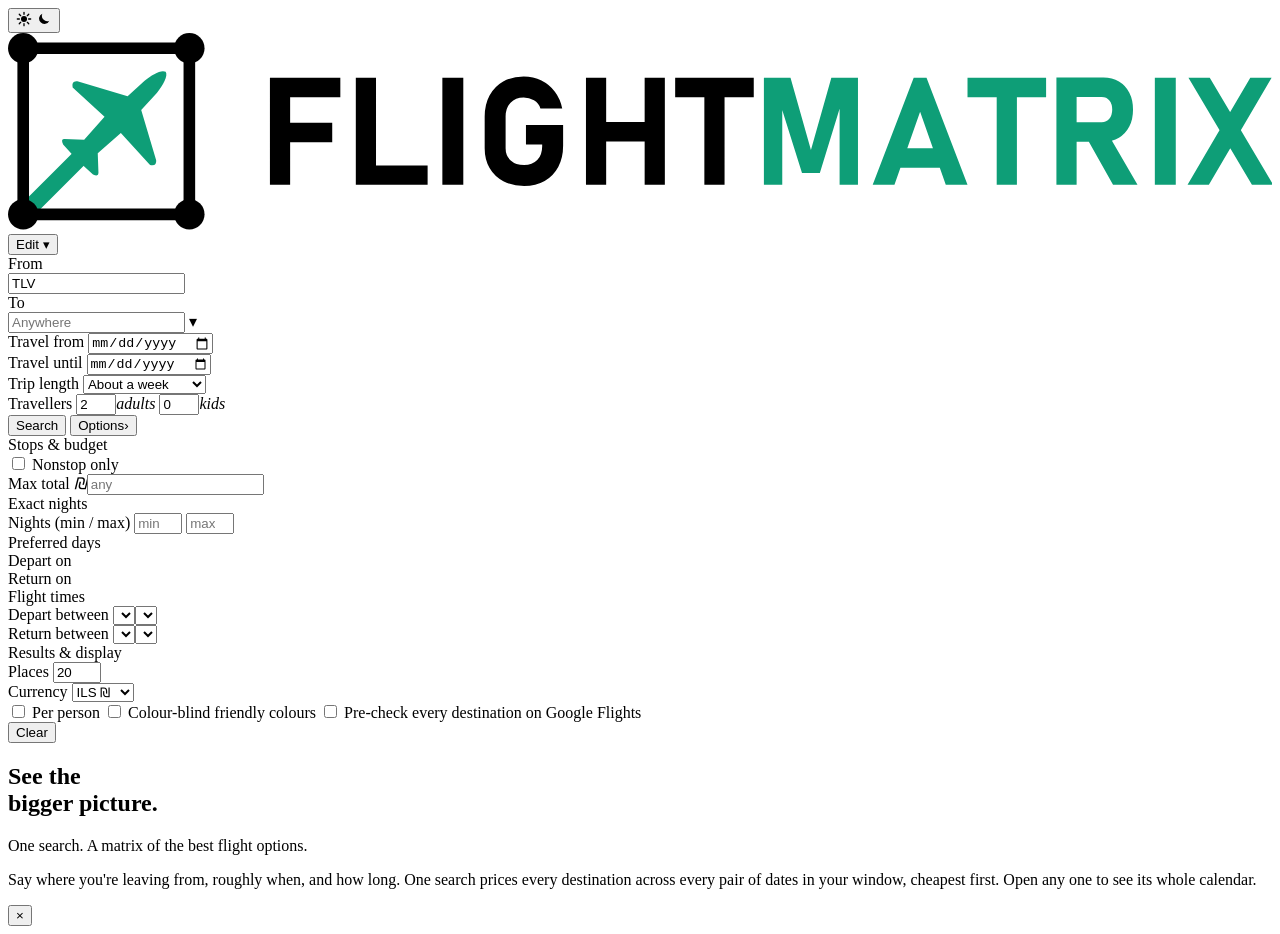
==== frontend/index.html @ 22c7d85c "Search bar: replace the "When" preset with the actual date fields The "When" dropdown ("Anytime (nex" ====
<!DOCTYPE html>
<html lang="en">
<head>
<meta charset="utf-8" />
<meta name="viewport" content="width=device-width, initial-scale=1, viewport-fit=cover" />

<title>FlightMatrix: compare flight prices across destinations and dates at once</title>
<meta name="description" content="A flexible-date fare board. Pick a travel period and a trip length, and see every departure and return date pair for many destinations side by side, cheapest dates greenest." />

<meta property="og:type" content="website" />
<meta property="og:site_name" content="FlightMatrix" />
<meta property="og:title" content="FlightMatrix: compare flight prices across destinations and dates at once" />
<meta property="og:description" content="A flexible-date fare board. Pick a travel period and a trip length, and see every departure and return date pair for many destinations side by side." />
<meta name="twitter:card" content="summary" />

<!-- TODO before launch, both need the real public origin and cannot be inferred from the
     repo: <link rel="canonical" href="https://HOST/" /> and <meta property="og:url" ... />.
     A wrong canonical is worse than none, so they are omitted rather than guessed.
     og:image also needs a real 1200x630 asset; twitter:card is "summary" until then. -->

<link rel="icon" href="/static/favicon.svg" type="image/svg+xml" />
<link rel="preload" href="/static/fonts/Geist-Regular.woff2" as="font" type="font/woff2" crossorigin />
<link rel="preload" href="/static/fonts/Geist-Medium.woff2" as="font" type="font/woff2" crossorigin />
<link rel="stylesheet" href="/static/styles.css" />
</head>
<body>

<header class="controls">
  <button id="themetoggle" class="theme-btn" type="button" aria-label="Switch between light and dark">
    <svg class="i-sun" viewBox="0 0 24 24" aria-hidden="true" width="16" height="16"><circle cx="12" cy="12" r="4.5" fill="currentColor"/><g stroke="currentColor" stroke-width="2" stroke-linecap="round"><path d="M12 2v3M12 19v3M2 12h3M19 12h3M4.9 4.9l2.1 2.1M17 17l2.1 2.1M19.1 4.9L17 7M7 17l-2.1 2.1"/></g></svg>
    <svg class="i-moon" viewBox="0 0 24 24" aria-hidden="true" width="16" height="16"><path fill="currentColor" d="M20 14.5A8 8 0 0 1 9.5 4a8 8 0 1 0 10.5 10.5Z"/></svg>
  </button>
  <div class="controls-primary">
    <!-- The compact lockup: mark plus wordmark, no tagline. The full lockup cannot go in
         this row at any height the row allows, since its tagline caps come out at 24/346
         of the lockup height, i.e. 2.4px at 34px. Inlined rather than <img src> because
         the ink is currentColor and inherits --text-primary; an image cannot see
         [data-theme] on <html> and would keep the light ink after a manual toggle.
         Written by brand/build_logo.py; do not edit between the markers. -->
    <span class="brand"><!-- fm-logo:start -->
      <svg xmlns="http://www.w3.org/2000/svg" viewBox="0 0 283 44" role="img" aria-label="FlightMatrix">
        <!-- Compact lockup for UI chrome: no tagline, ink inherited. Generated by build_logo.py. -->
        <path d="M3.4 40.6L21.77 22.23" fill="none" stroke="#0E9E77" stroke-width="3.8" stroke-linecap="round"/>
        <path d="M3.4 3.4H40.6M3.4 40.6H40.6M3.4 3.4V40.6M40.6 3.4V40.6" fill="none" stroke="currentColor" stroke-width="2.6"/>
        <g fill="currentColor"><circle cx="3.4" cy="3.4" r="3.4"/><circle cx="40.6" cy="3.4" r="3.4"/><circle cx="3.4" cy="40.6" r="3.4"/><circle cx="40.6" cy="40.6" r="3.4"/></g>
        <path d="M 35.30 8.70 C 35.90 9.62 34.69 11.74 33.32 13.42 L 29.82 17.22 L 33.17 28.47 Q 33.32 29.84 31.80 29.53 L 25.26 22.39 L 20.09 26.95 L 20.25 31.36 Q 20.25 32.27 19.03 31.66 L 15.53 28.47 L 12.34 24.97 Q 11.73 23.75 12.64 23.75 L 17.05 23.91 L 21.61 18.74 L 14.47 12.20 Q 14.16 10.68 15.53 10.83 L 26.78 14.18 L 30.58 10.68 C 32.26 9.31 34.38 8.10 35.30 8.70 Z" fill="#0E9E77"/>
        <path fill="currentColor" transform="translate(56.0 34.0) scale(0.016506 -0.016506)" d="M160.0 0.0V1454.0H434.0V0.0ZM260.0 577.0V841.0H1005.0V577.0ZM260.0 1190.0V1454.0H1115.0V1190.0ZM1325.0 0.0V1454.0H1599.0V0.0ZM1447.0 0.0V264.0H2299.0V0.0ZM2783.0 1454.0V0.0H2499.0V1454.0ZM3633.0 813.0H4137.0V529.0Q4137.0 365.0 4071.0 242.5Q4005.0 120.0 3886.6 52.5Q3768.1 -15.0 3608.1 -15.0Q3447.1 -15.0 3326.5 48.5Q3206.0 112.0 3139.5 227.5Q3073.0 343.0 3073.0 497.0V926.0Q3073.0 1090.0 3139.0 1212.0Q3205.0 1334.0 3323.5 1401.5Q3442.0 1469.0 3602.1 1469.0Q3734.1 1469.0 3842.8 1415.0Q3951.4 1361.0 4025.2 1264.0Q4099.0 1167.0 4125.0 1037.0H3829.0Q3807.0 1108.0 3741.6 1146.5Q3676.3 1185.0 3602.0 1185.0Q3490.9 1185.0 3424.0 1113.9Q3357.0 1042.7 3357.0 926.0V497.0Q3357.0 393.6 3425.8 331.3Q3494.6 269.0 3607.6 269.0Q3719.0 269.0 3786.0 336.6Q3853.0 404.1 3853.0 525.0V549.0H3633.0ZM5243.0 0.0V1454.0H5517.0V0.0ZM4447.0 0.0V1454.0H4721.0V0.0ZM4574.0 589.0V853.0H5421.0V589.0ZM6053.0 0.0V1335.0H6327.0V0.0ZM5657.0 1190.0V1454.0H6723.0V1190.0Z"/>
        <path fill="#0E9E77" transform="translate(166.6 34.0) scale(0.016506 -0.016506)" d="M798.0 474.0 1075.0 1454.0H1436.0V0.0H1187.0V1129.0L1197.0 1065.0L919.0 162.0H677.0L399.0 1045.0L409.0 1129.0V0.0H160.0V1454.0H521.0ZM1636.0 0.0 2192.0 1454.0H2366.0L2922.0 0.0H2627.0L2279.0 993.0L1931.0 0.0ZM1903.0 233.0V497.0H2668.0V233.0ZM3318.0 0.0V1335.0H3592.0V0.0ZM2922.0 1190.0V1454.0H3988.0V1190.0ZM4237.0 585.0V849.0H4743.0Q4807.0 849.0 4845.5 896.0Q4884.0 943.0 4885.0 1020.0Q4885.0 1097.0 4846.5 1144.0Q4808.0 1191.0 4743.0 1191.0H4237.0V1455.0H4765.0Q4886.0 1455.0 4976.5 1401.0Q5067.0 1347.0 5117.0 1249.0Q5167.0 1151.0 5167.0 1020.0Q5167.0 889.0 5116.5 791.0Q5066.0 693.0 4976.0 639.0Q4886.0 585.0 4765.0 585.0ZM4128.0 0.0V1455.0H4402.0V0.0ZM4896.0 0.0 4543.0 630.0 4836.0 676.0 5228.0 0.0ZM5747.0 1454.0V0.0H5463.0V1454.0ZM6780.0 0.0 6428.0 595.0 6400.0 642.0 5919.0 1454.0H6208.0L6534.0 903.0L6572.0 838.0L7069.0 0.0ZM5907.0 0.0 6431.0 895.0 6758.0 1454.0H7047.0L6566.0 632.0L6196.0 0.0Z"/>
      </svg>
    <!-- fm-logo:end --></span>

    <!-- Mobile only: once results exist the full search bar is too tall for the screen,
         so it folds to this one-line summary. Tap to expand it back (body.search-open);
         running a search folds it again. -->
    <button type="button" id="editsearch" class="edit-search" aria-expanded="false">
      <span class="edit-search-summary" id="editsearchtext"></span>
      <span class="edit-search-cue" aria-hidden="true">Edit ▾</span>
    </button>

    <!-- The whole search in four fields. Everything else is a refinement and lives in
         Options: precise dates, exact nights, travellers, stops, price cap, weekdays,
         flight times, how many destinations. -->
    <div class="bar-group">
      <div class="field field-from">
        <label for="origin">From</label>
        <div class="origin-combo">
          <input id="origin" value="TLV" autocomplete="off" autocapitalize="characters"
                 aria-label="Search an origin city or airport" role="combobox" aria-expanded="false" aria-controls="originresults" />
          <ul class="dest-results" id="originresults" role="listbox" aria-label="Origins" hidden></ul>
        </div>
      </div>
      <div class="field field-dest">
        <label for="regionsearch">To</label>
        <div class="dest-combo" id="destcombo">
          <div class="dest-control" id="destcontrol">
            <span class="dest-tags" id="desttags"></span>
            <input type="text" id="regionsearch" class="dest-input" autocomplete="off"
                   placeholder="Anywhere" aria-label="Search a country, city or airport"
                   role="combobox" aria-expanded="false" aria-controls="destpop" />
            <span class="dest-caret" aria-hidden="true">▾</span>
          </div>
          <div class="dest-pop" id="destpop" hidden>
            <ul class="dest-results" id="destresults" role="listbox" aria-label="Matches" hidden></ul>
            <div class="dest-pop-head">
              <span>Or browse by region</span>
              <button type="button" id="regionclear" class="region-clear" hidden>clear all</button>
            </div>
            <div class="region-tree" id="regiontree" role="tree" aria-label="Restrict the search to these places">
              <span class="region-loading">loading…</span>
            </div>
          </div>
        </div>
      </div>
      <div class="field field-date field-from-date">
        <label for="depart" id="departlabel">Travel from</label>
        <input id="depart" type="date" />
      </div>
      <div class="field field-date field-until-date">
        <label for="ret" id="retlabel">Travel until</label>
        <input id="ret" type="date" />
      </div>
      <div class="field field-trip">
        <label for="tripselect">Trip length</label>
        <select id="tripselect">
          <option value="2,3">Weekend</option>
          <option value="3,4">Long weekend</option>
          <option value="6,8" selected>About a week</option>
          <option value="12,16">About two weeks</option>
          <option value="20,30">About a month</option>
          <option value="3,21">Flexible</option>
        </select>
      </div>
      <div class="field field-pax">
        <label for="adults">Travellers</label>
        <span class="pax">
          <span class="pax-cell"><input id="adults" type="number" min="1" max="9" value="2" aria-label="Adults" /><i>adults</i></span>
          <span class="pax-cell"><input id="children" type="number" min="0" max="8" value="0" aria-label="Children (2&#8211;11)" /><i>kids</i></span>
        </span>
      </div>
    </div>

    <div class="bar-group bar-actions">
      <button id="go" class="primary">Search</button>
      <button id="stop" hidden title="Stop the running search and keep what has loaded">Stop</button>
      <button type="button" id="optsbtn" class="opts-toggle" aria-expanded="false" aria-controls="advfilters">
        Options<span class="opts-chevron" aria-hidden="true">›</span>
      </button>
    </div>
  </div>

  <div class="controls-adv" id="advfilters">
    <div class="adv-group">
      <span class="adv-group-label">Stops &amp; budget</span>
      <div class="adv-fields">
        <label class="check" title="Exclude connections, including self-transfer combinations booked as separate tickets"><input type="checkbox" id="nonstop" /> Nonstop only</label>
        <div class="field field-money">
          <label for="maxprice">Max total</label>
          <span class="money-in"><i class="money-cur" id="maxpricecur" aria-hidden="true">₪</i><input id="maxprice" type="number" min="0" step="100" placeholder="any" /></span>
        </div>
      </div>
    </div>

    <div class="adv-group">
      <span class="adv-group-label">Exact nights</span>
      <div class="adv-fields">
        <div class="field field-nights">
          <label for="nmin">Nights (min / max)</label>
          <span class="nights">
            <input id="nmin" type="number" min="0" max="60" placeholder="min" />
            <input id="nmax" type="number" min="0" max="60" placeholder="max" />
          </span>
        </div>
      </div>
    </div>

    <div class="adv-group">
      <span class="adv-group-label">Preferred days</span>
      <div class="adv-fields">
        <div class="field"><label>Depart on</label><div class="dow" id="dowdep"></div></div>
        <div class="field"><label>Return on</label><div class="dow" id="dowret"></div></div>
      </div>
    </div>

    <div class="adv-group">
      <span class="adv-group-label">Flight times</span>
      <div class="adv-fields">
        <div class="field">
          <label for="dephfrom">Depart between</label>
          <span class="hours"><select id="dephfrom"></select><select id="dephto"></select></span>
        </div>
        <div class="field">
          <label for="rethfrom">Return between</label>
          <span class="hours"><select id="rethfrom"></select><select id="rethto"></select></span>
        </div>
      </div>
    </div>

    <div class="adv-group">
      <span class="adv-group-label">Results &amp; display</span>
      <div class="adv-fields">
        <div class="field field-xs">
          <label for="dests">Places</label>
          <input id="dests" type="number" min="1" max="60" value="20" />
        </div>
        <div class="field field-xs">
          <label for="currencyopt">Currency</label>
          <select id="currencyopt">
            <option value="ils">ILS ₪</option>
            <option value="eur">EUR €</option>
            <option value="usd">USD $</option>
            <option value="gbp">GBP £</option>
          </select>
        </div>
        <label class="check" title="Show each fare per traveller instead of the whole party total"><input type="checkbox" id="perpersonopt" /> Per person</label>
        <label class="check" title="Switch the fare heatmap to the green-to-red scale that stays distinct under red–green colour blindness and in greyscale"><input type="checkbox" id="cvdramp" /> Colour-blind friendly colours</label>
        <label class="check" title="After a search, cross-check every destination's cheapest cell on Google Flights in the background. Off by default. The destination you actually open is always live-priced regardless; clicking any single cell prices it on demand."><input type="checkbox" id="autoverify" /> Pre-check every destination on Google Flights</label>
      </div>
    </div>

    <div class="adv-actions">
      <button id="clearconstraints" title="Clear day, night and time constraints">Clear</button>
    </div>
  </div>
</header>

<div class="status">
  <!-- Lead line: live status on the left, colour key on the right. These used to stack as
       separate lines of grey prose above the board. #progress is empty until a search runs,
       since the first-run panel carries the orientation. -->
  <div class="status-lead">
  <span id="progress"></span>
  <span class="legend" id="legend" hidden>
    <span class="legend-key">
      <!-- The scoping caveat in five words. The full explanation lives in the first-run
           panel; this has to survive for anyone arriving on a bookmarked URL, who never
           sees that panel, because reading the ramp across destinations costs real money. -->
      <span class="legend-scope" title="A green cell is that destination's own cheapest, not the cheapest on the board. Compare destinations by price, not colour.">colour ranks within this grid</span>
      <span>cheap</span>
      <span class="swatches">
        <i style="background:var(--q0)"></i><i style="background:var(--q1)"></i><i style="background:var(--q2)"></i><i style="background:var(--q3)"></i><i style="background:var(--q4)"></i><i style="background:var(--q5)"></i><i style="background:var(--q6)"></i>
      </span>
      <span>expensive</span>
      <span class="muted"><span class="legend-best"></span> cheapest here</span>
      <span class="muted"><span class="nodata"></span> no price</span>
      <span class="muted"><span class="legend-wedge"></span> has stops</span>
    </span>
  </span>
  </div>
  <span id="stalenote" class="hint" hidden></span>
  <span id="constraintnote" class="growing" hidden></span>
  <span id="filtercount" class="growing" hidden></span>
  <span id="growing" class="growing" hidden></span>
  <span id="note" class="hint" hidden></span>
  <span id="errors" class="err"></span>
</div>

<main>
  <!-- First run: the pitch, and nothing else. This used to carry three explanatory
       entries about reading the board. The colour caveat still gets said, in the status
       legend, which is the version that survives a bookmarked URL anyway; EST vs LIVE is
       now left to the tag titles and the footnote. Hidden for good on the first search. -->
  <section class="firstrun" id="firstrun">
    <h1>See the<br>bigger picture.</h1>
    <p class="firstrun-tag">One search. A matrix of the best flight options.</p>
    <p class="firstrun-lede">
      Say where you're leaving from, roughly when, and how long. One search prices every
      destination across every pair of dates in your window, cheapest first. Open any one
      to see its whole calendar.
    </p>
  </section>

  <!-- One slim toolbar once a board exists: the list toggle, how many results, a country
       filter, currency, per person, and the table view. Currency and per person are mirrored
       in Options so they can be set before the first search (app.js keeps the pair synced). -->
  <div class="board-tools" id="boardtools" hidden>
    <button type="button" id="listtoggle" class="bt-listtoggle" aria-pressed="false"
            title="Hide the destination list and widen the grid">Hide list</button>
    <span class="bt-count" id="btcount"></span>
    <div class="ctry-combo" id="ctrycombo">
      <button type="button" class="ctry-btn" id="ctrybtn" aria-expanded="false" aria-controls="ctrypop">
        <span id="ctrylabel">All countries</span><span class="ctry-caret" aria-hidden="true">▾</span>
      </button>
      <div class="ctry-pop" id="ctrypop" role="group" aria-label="Show only these countries" hidden></div>
    </div>
    <span class="bt-spacer"></span>
    <label class="bt-currency">Currency
      <select id="currency">
        <option value="ils">ILS</option>
        <option value="eur">EUR</option>
        <option value="usd">USD</option>
        <option value="gbp">GBP</option>
      </select>
    </label>
    <label class="check bt-pp"><input type="checkbox" id="perperson" /> Per person</label>
    <button id="tabletoggle" aria-pressed="false"
            title="Switch this destination between the colour grid and a sortable table">Table</button>
  </div>

  <!-- Master–detail: a ranked list of destinations on the left, the selected one's full
       date grid on the right. On a phone the list is the whole screen and picking a row
       slides the grid in over it (body.detail-open), with a back control in the grid head. -->
  <div class="board-split" id="board">
    <aside class="dlist" id="dlist" aria-label="Destinations, cheapest first"></aside>
    <section class="ddetail" id="ddetail"></section>
    <!-- The Table toggle swaps this in for the grid pane; the list stays put. -->
    <div class="tableview" id="tableview"></div>
  </div>
  <p class="empty" id="empty" hidden></p>

  <p class="note" id="footnote" hidden>
    Round-trip totals for your party from <b>Kiwi.com</b>, comparable across destinations.
    Some of the cheapest fares are self-transfer combinations, booked as separate tickets.
  </p>
</main>

<div id="tooltip" role="tooltip"></div>

<aside id="panel" aria-live="polite">
  <button class="close" id="panelclose" aria-label="Close">&times;</button>
  <div id="panelbody"></div>
</aside>

<script src="/static/app.js"></script>
</body>
</html>
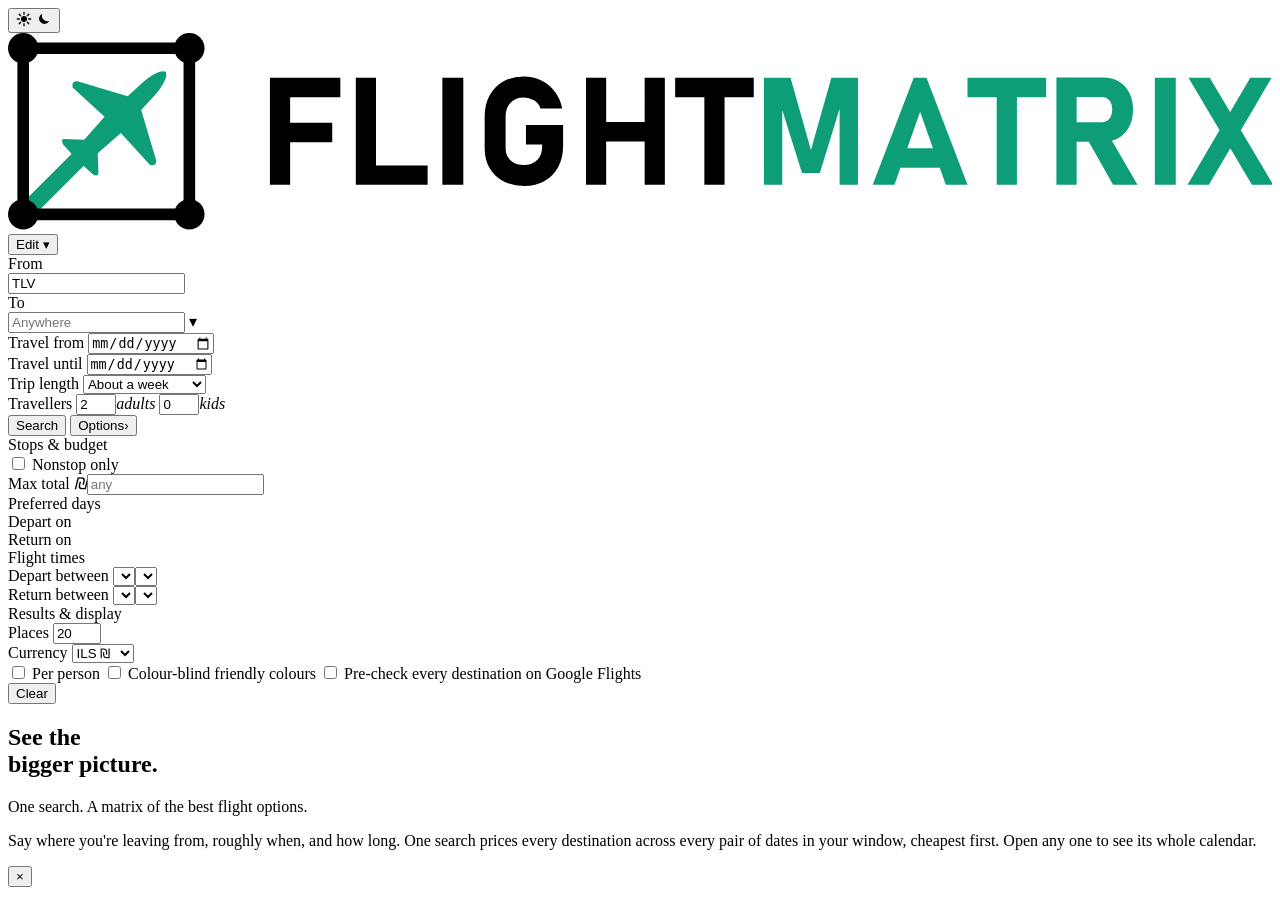
==== commit 4f6679d2: "UX polish batch: mobile field pairing, flexible nights, Kiwi wording Several small reports from the " ====
--- a/frontend/index.html
+++ b/frontend/index.html
@@ -108,6 +108,7 @@
           <option value="12,16">About two weeks</option>
           <option value="20,30">About a month</option>
           <option value="3,21">Flexible</option>
+          <option value="custom" hidden>Custom</option>
         </select>
       </div>
       <div class="field field-pax">
@@ -115,6 +116,16 @@
         <span class="pax">
           <span class="pax-cell"><input id="adults" type="number" min="1" max="9" value="2" aria-label="Adults" /><i>adults</i></span>
           <span class="pax-cell"><input id="children" type="number" min="0" max="8" value="0" aria-label="Children (2&#8211;11)" /><i>kids</i></span>
+        </span>
+      </div>
+      <!-- Only "Flexible" and the once-you've-edited-it "Custom" state need the exact
+           range spelled out -- every other preset already sets it. Hidden by default;
+           app.js shows it for those two values. -->
+      <div class="field field-nights" id="nightsinline" hidden>
+        <label for="nmin">Nights (min / max)</label>
+        <span class="nights">
+          <input id="nmin" type="number" min="0" max="60" placeholder="min" />
+          <input id="nmax" type="number" min="0" max="60" placeholder="max" />
         </span>
       </div>
     </div>
@@ -136,19 +147,6 @@
         <div class="field field-money">
           <label for="maxprice">Max total</label>
           <span class="money-in"><i class="money-cur" id="maxpricecur" aria-hidden="true">₪</i><input id="maxprice" type="number" min="0" step="100" placeholder="any" /></span>
-        </div>
-      </div>
-    </div>
-
-    <div class="adv-group">
-      <span class="adv-group-label">Exact nights</span>
-      <div class="adv-fields">
-        <div class="field field-nights">
-          <label for="nmin">Nights (min / max)</label>
-          <span class="nights">
-            <input id="nmin" type="number" min="0" max="60" placeholder="min" />
-            <input id="nmax" type="number" min="0" max="60" placeholder="max" />
-          </span>
         </div>
       </div>
     </div>
@@ -253,6 +251,12 @@
        filter, currency, per person, and the table view. Currency and per person are mirrored
        in Options so they can be set before the first search (app.js keeps the pair synced). -->
   <div class="board-tools" id="boardtools" hidden>
+    <span class="bt-viewtoggle" role="group" aria-label="Board view">
+      <button type="button" id="viewsingle" aria-pressed="true"
+              title="A ranked list of destinations; open one to see its date grid">Single</button>
+      <button type="button" id="viewmulti" aria-pressed="false"
+              title="One grid with several destinations stacked in every cell">Multi</button>
+    </span>
     <button type="button" id="listtoggle" class="bt-listtoggle" aria-pressed="false"
             title="Hide the destination list and widen the grid">Hide list</button>
     <span class="bt-count" id="btcount"></span>
@@ -284,6 +288,12 @@
     <section class="ddetail" id="ddetail"></section>
     <!-- The Table toggle swaps this in for the grid pane; the list stays put. -->
     <div class="tableview" id="tableview"></div>
+    <!-- Multi view: one combined grid. Shown instead of the list + focus layer while
+         body.show-multi is set (the Single/Multi toggle in the toolbar). -->
+    <section class="multiview" id="multiview" aria-label="Combined fare grid">
+      <div class="multi-chips" id="multichips"></div>
+      <div class="multi-wrap" id="multiwrap"><table class="matrix multi" id="multigrid"></table></div>
+    </section>
   </div>
   <p class="empty" id="empty" hidden></p>
 
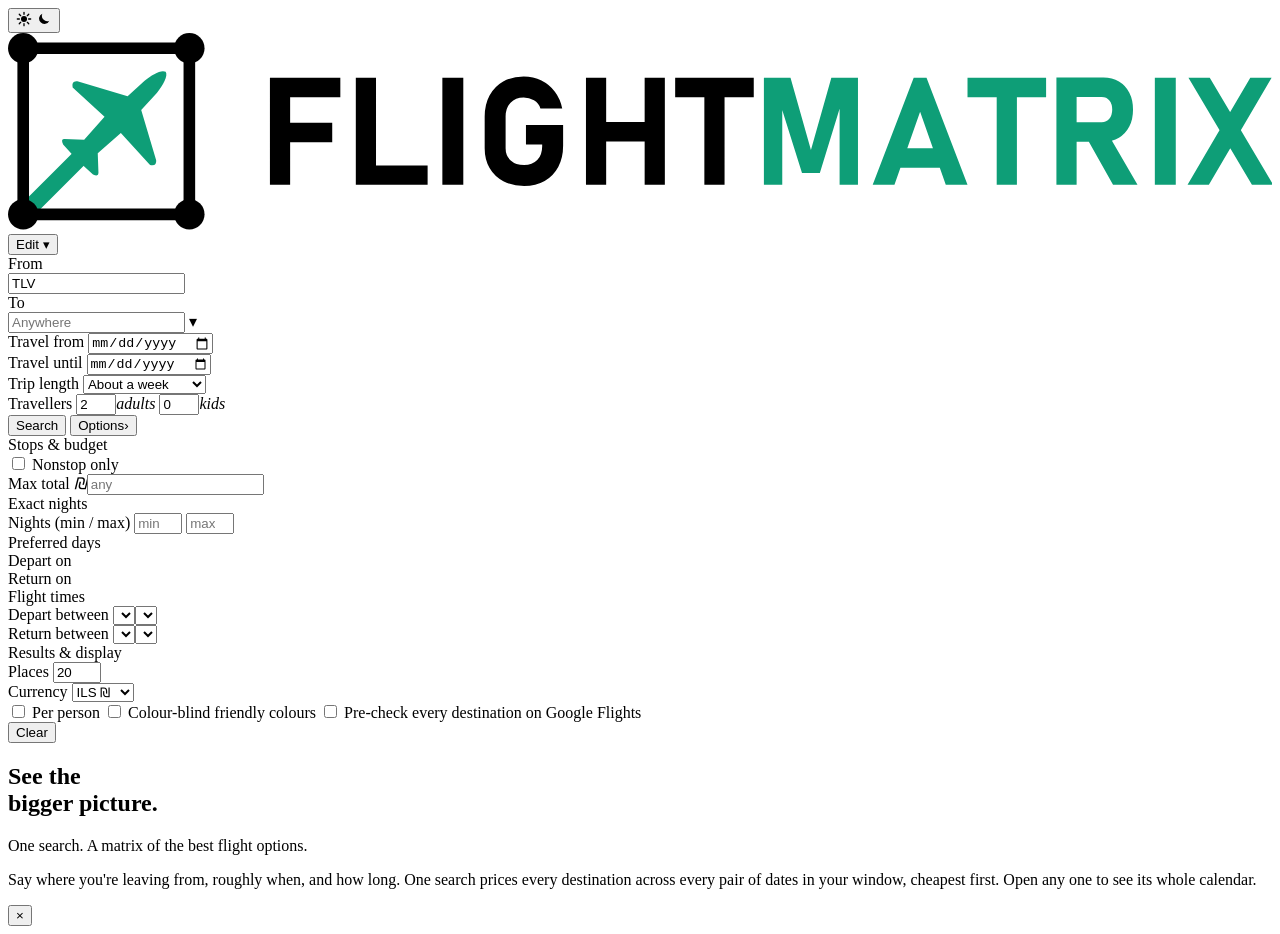
==== commit 0540b046: "Restore Options' nights fields; mirror the inline pair instead of moving it Reported as "the nights " ====
--- a/frontend/index.html
+++ b/frontend/index.html
@@ -122,10 +122,10 @@
            range spelled out -- every other preset already sets it. Hidden by default;
            app.js shows it for those two values. -->
       <div class="field field-nights" id="nightsinline" hidden>
-        <label for="nmin">Nights (min / max)</label>
+        <label for="nmin">Nights</label>
         <span class="nights">
-          <input id="nmin" type="number" min="0" max="60" placeholder="min" />
-          <input id="nmax" type="number" min="0" max="60" placeholder="max" />
+          <span class="nights-cell"><input id="nmin" type="number" min="0" max="60" placeholder="min" /><i>min</i></span>
+          <span class="nights-cell"><input id="nmax" type="number" min="0" max="60" placeholder="max" /><i>max</i></span>
         </span>
       </div>
     </div>
@@ -147,6 +147,19 @@
         <div class="field field-money">
           <label for="maxprice">Max total</label>
           <span class="money-in"><i class="money-cur" id="maxpricecur" aria-hidden="true">₪</i><input id="maxprice" type="number" min="0" step="100" placeholder="any" /></span>
+        </div>
+      </div>
+    </div>
+
+    <div class="adv-group">
+      <span class="adv-group-label">Exact nights</span>
+      <div class="adv-fields">
+        <div class="field field-nights">
+          <label for="nminopt">Nights (min / max)</label>
+          <span class="nights">
+            <input id="nminopt" type="number" min="0" max="60" placeholder="min" />
+            <input id="nmaxopt" type="number" min="0" max="60" placeholder="max" />
+          </span>
         </div>
       </div>
     </div>
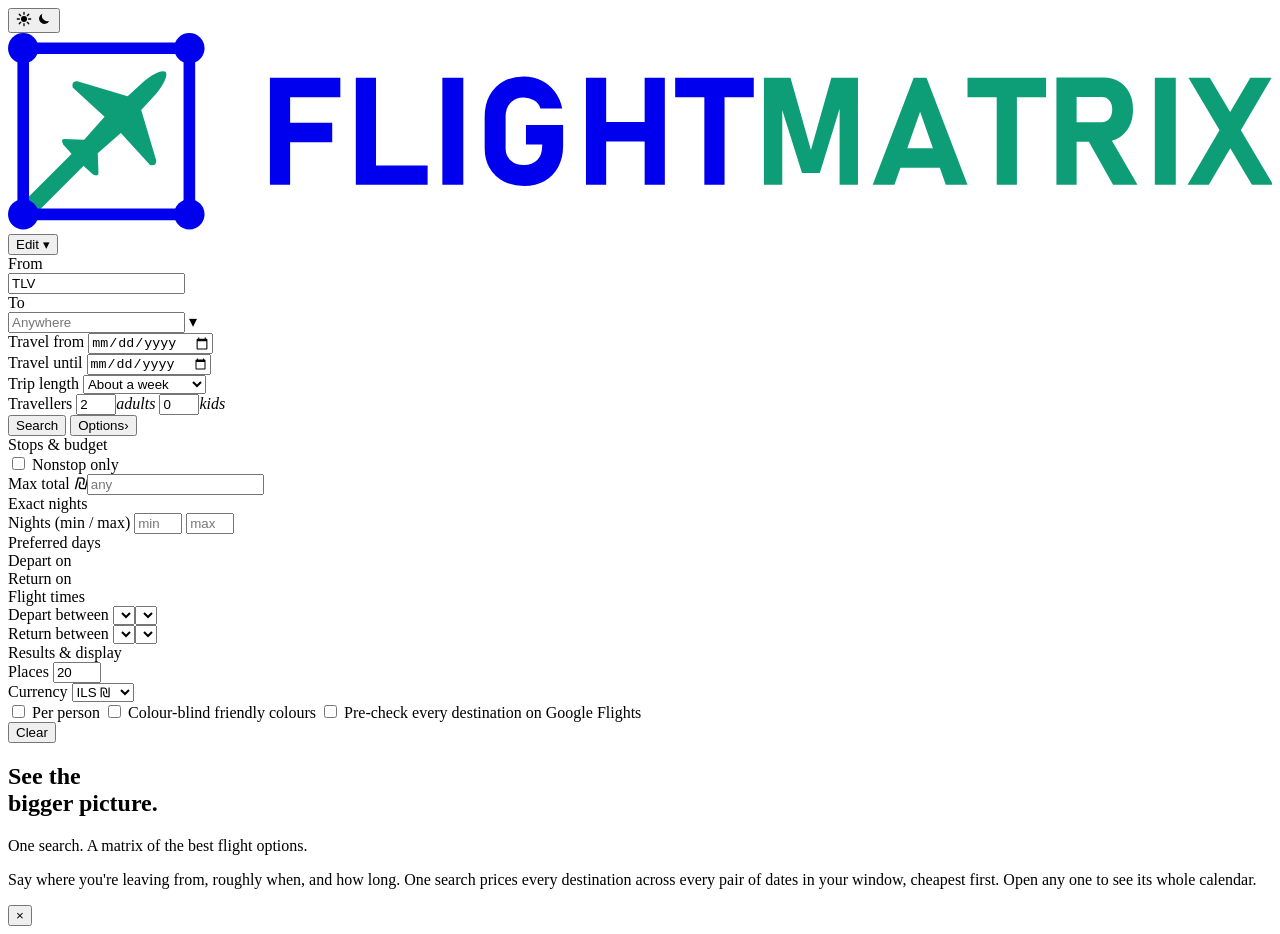
==== commit 9cc824f0: "The FlightMatrix logo links back to the homepage Wrapped the existing brand mark in <a href="/">, ou" ====
--- a/frontend/index.html
+++ b/frontend/index.html
@@ -37,7 +37,7 @@
          the ink is currentColor and inherits --text-primary; an image cannot see
          [data-theme] on <html> and would keep the light ink after a manual toggle.
          Written by brand/build_logo.py; do not edit between the markers. -->
-    <span class="brand"><!-- fm-logo:start -->
+    <a class="brand" href="/" aria-label="FlightMatrix home" title="Back to FlightMatrix"><!-- fm-logo:start -->
       <svg xmlns="http://www.w3.org/2000/svg" viewBox="0 0 283 44" role="img" aria-label="FlightMatrix">
         <!-- Compact lockup for UI chrome: no tagline, ink inherited. Generated by build_logo.py. -->
         <path d="M3.4 40.6L21.77 22.23" fill="none" stroke="#0E9E77" stroke-width="3.8" stroke-linecap="round"/>
@@ -47,7 +47,7 @@
         <path fill="currentColor" transform="translate(56.0 34.0) scale(0.016506 -0.016506)" d="M160.0 0.0V1454.0H434.0V0.0ZM260.0 577.0V841.0H1005.0V577.0ZM260.0 1190.0V1454.0H1115.0V1190.0ZM1325.0 0.0V1454.0H1599.0V0.0ZM1447.0 0.0V264.0H2299.0V0.0ZM2783.0 1454.0V0.0H2499.0V1454.0ZM3633.0 813.0H4137.0V529.0Q4137.0 365.0 4071.0 242.5Q4005.0 120.0 3886.6 52.5Q3768.1 -15.0 3608.1 -15.0Q3447.1 -15.0 3326.5 48.5Q3206.0 112.0 3139.5 227.5Q3073.0 343.0 3073.0 497.0V926.0Q3073.0 1090.0 3139.0 1212.0Q3205.0 1334.0 3323.5 1401.5Q3442.0 1469.0 3602.1 1469.0Q3734.1 1469.0 3842.8 1415.0Q3951.4 1361.0 4025.2 1264.0Q4099.0 1167.0 4125.0 1037.0H3829.0Q3807.0 1108.0 3741.6 1146.5Q3676.3 1185.0 3602.0 1185.0Q3490.9 1185.0 3424.0 1113.9Q3357.0 1042.7 3357.0 926.0V497.0Q3357.0 393.6 3425.8 331.3Q3494.6 269.0 3607.6 269.0Q3719.0 269.0 3786.0 336.6Q3853.0 404.1 3853.0 525.0V549.0H3633.0ZM5243.0 0.0V1454.0H5517.0V0.0ZM4447.0 0.0V1454.0H4721.0V0.0ZM4574.0 589.0V853.0H5421.0V589.0ZM6053.0 0.0V1335.0H6327.0V0.0ZM5657.0 1190.0V1454.0H6723.0V1190.0Z"/>
         <path fill="#0E9E77" transform="translate(166.6 34.0) scale(0.016506 -0.016506)" d="M798.0 474.0 1075.0 1454.0H1436.0V0.0H1187.0V1129.0L1197.0 1065.0L919.0 162.0H677.0L399.0 1045.0L409.0 1129.0V0.0H160.0V1454.0H521.0ZM1636.0 0.0 2192.0 1454.0H2366.0L2922.0 0.0H2627.0L2279.0 993.0L1931.0 0.0ZM1903.0 233.0V497.0H2668.0V233.0ZM3318.0 0.0V1335.0H3592.0V0.0ZM2922.0 1190.0V1454.0H3988.0V1190.0ZM4237.0 585.0V849.0H4743.0Q4807.0 849.0 4845.5 896.0Q4884.0 943.0 4885.0 1020.0Q4885.0 1097.0 4846.5 1144.0Q4808.0 1191.0 4743.0 1191.0H4237.0V1455.0H4765.0Q4886.0 1455.0 4976.5 1401.0Q5067.0 1347.0 5117.0 1249.0Q5167.0 1151.0 5167.0 1020.0Q5167.0 889.0 5116.5 791.0Q5066.0 693.0 4976.0 639.0Q4886.0 585.0 4765.0 585.0ZM4128.0 0.0V1455.0H4402.0V0.0ZM4896.0 0.0 4543.0 630.0 4836.0 676.0 5228.0 0.0ZM5747.0 1454.0V0.0H5463.0V1454.0ZM6780.0 0.0 6428.0 595.0 6400.0 642.0 5919.0 1454.0H6208.0L6534.0 903.0L6572.0 838.0L7069.0 0.0ZM5907.0 0.0 6431.0 895.0 6758.0 1454.0H7047.0L6566.0 632.0L6196.0 0.0Z"/>
       </svg>
-    <!-- fm-logo:end --></span>
+    <!-- fm-logo:end --></a>
 
     <!-- Mobile only: once results exist the full search bar is too tall for the screen,
          so it folds to this one-line summary. Tap to expand it back (body.search-open);
@@ -124,8 +124,8 @@
       <div class="field field-nights" id="nightsinline" hidden>
         <label for="nmin">Nights</label>
         <span class="nights">
-          <span class="nights-cell"><input id="nmin" type="number" min="0" max="60" placeholder="min" /><i>min</i></span>
-          <span class="nights-cell"><input id="nmax" type="number" min="0" max="60" placeholder="max" /><i>max</i></span>
+          <span class="nights-cell"><i>min:</i><input id="nmin" type="number" min="0" max="60" placeholder="min" /></span>
+          <span class="nights-cell"><i>max:</i><input id="nmax" type="number" min="0" max="60" placeholder="max" /></span>
         </span>
       </div>
     </div>
